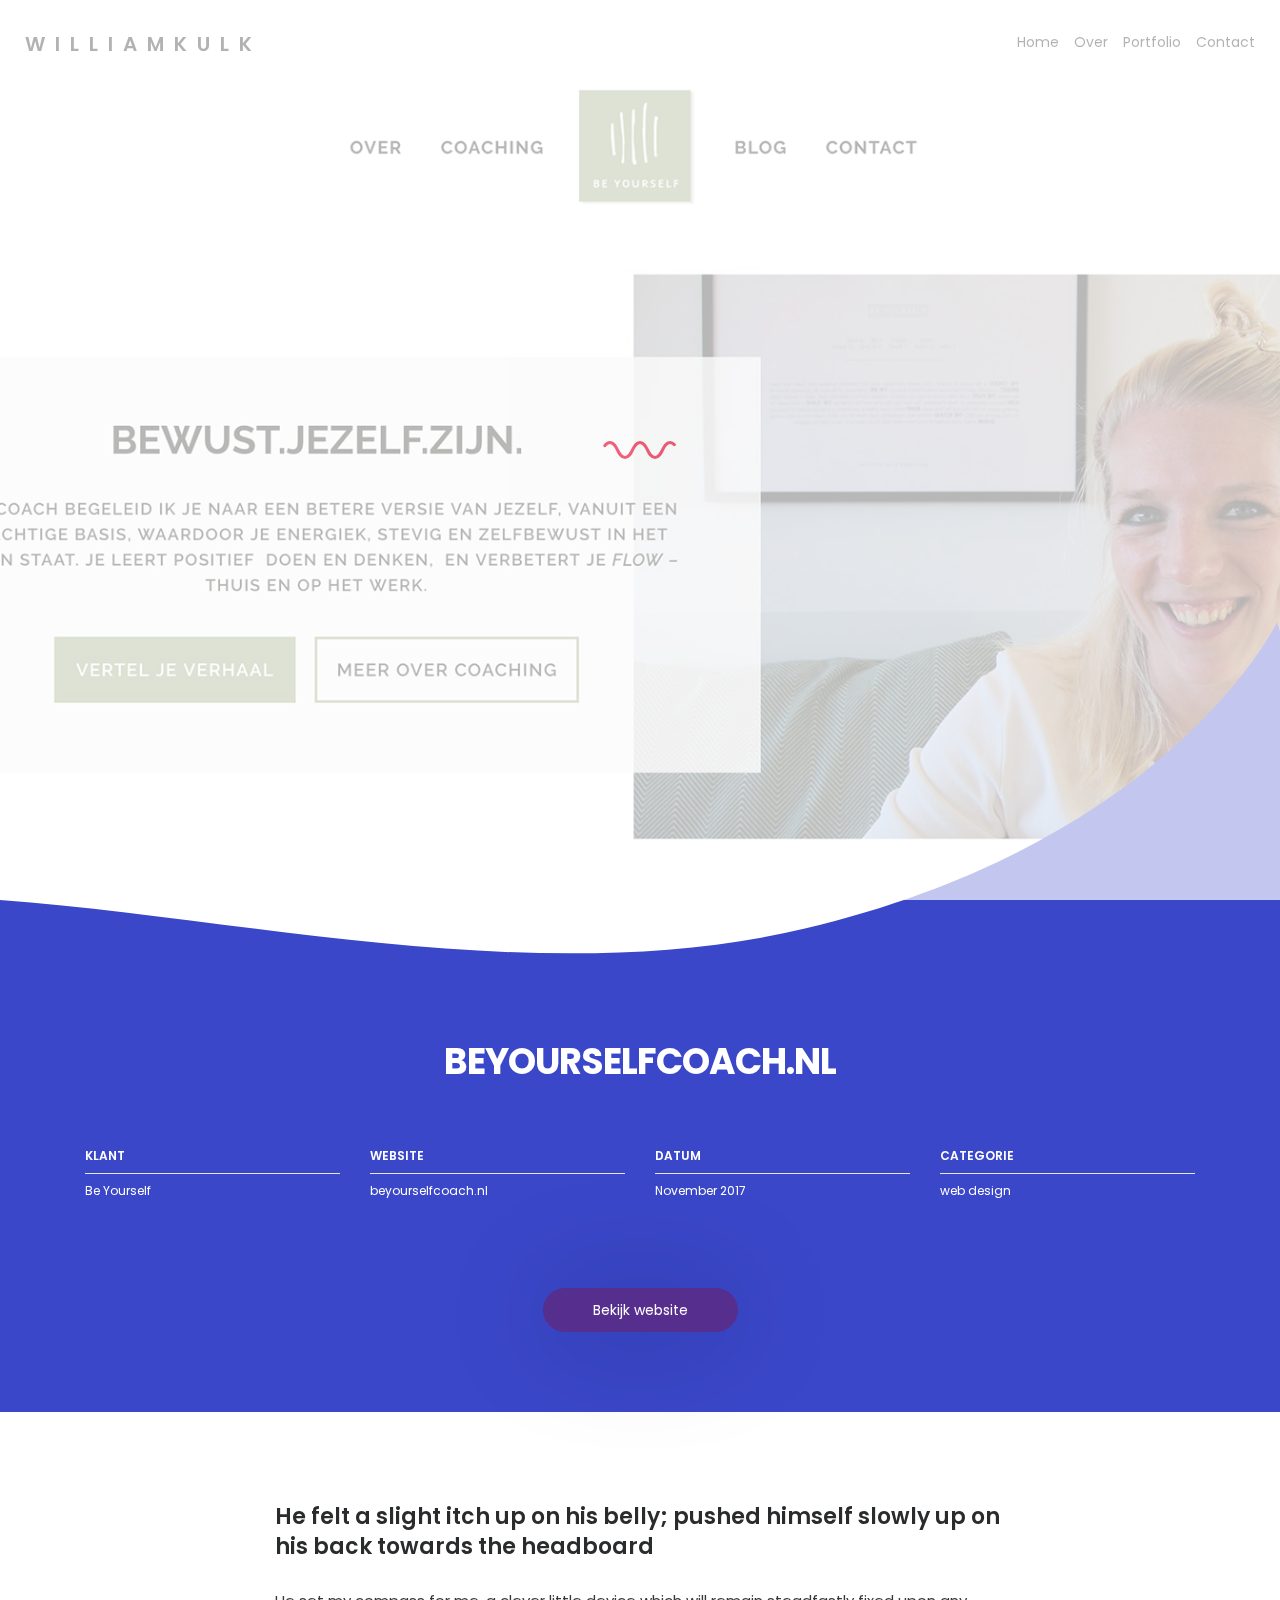
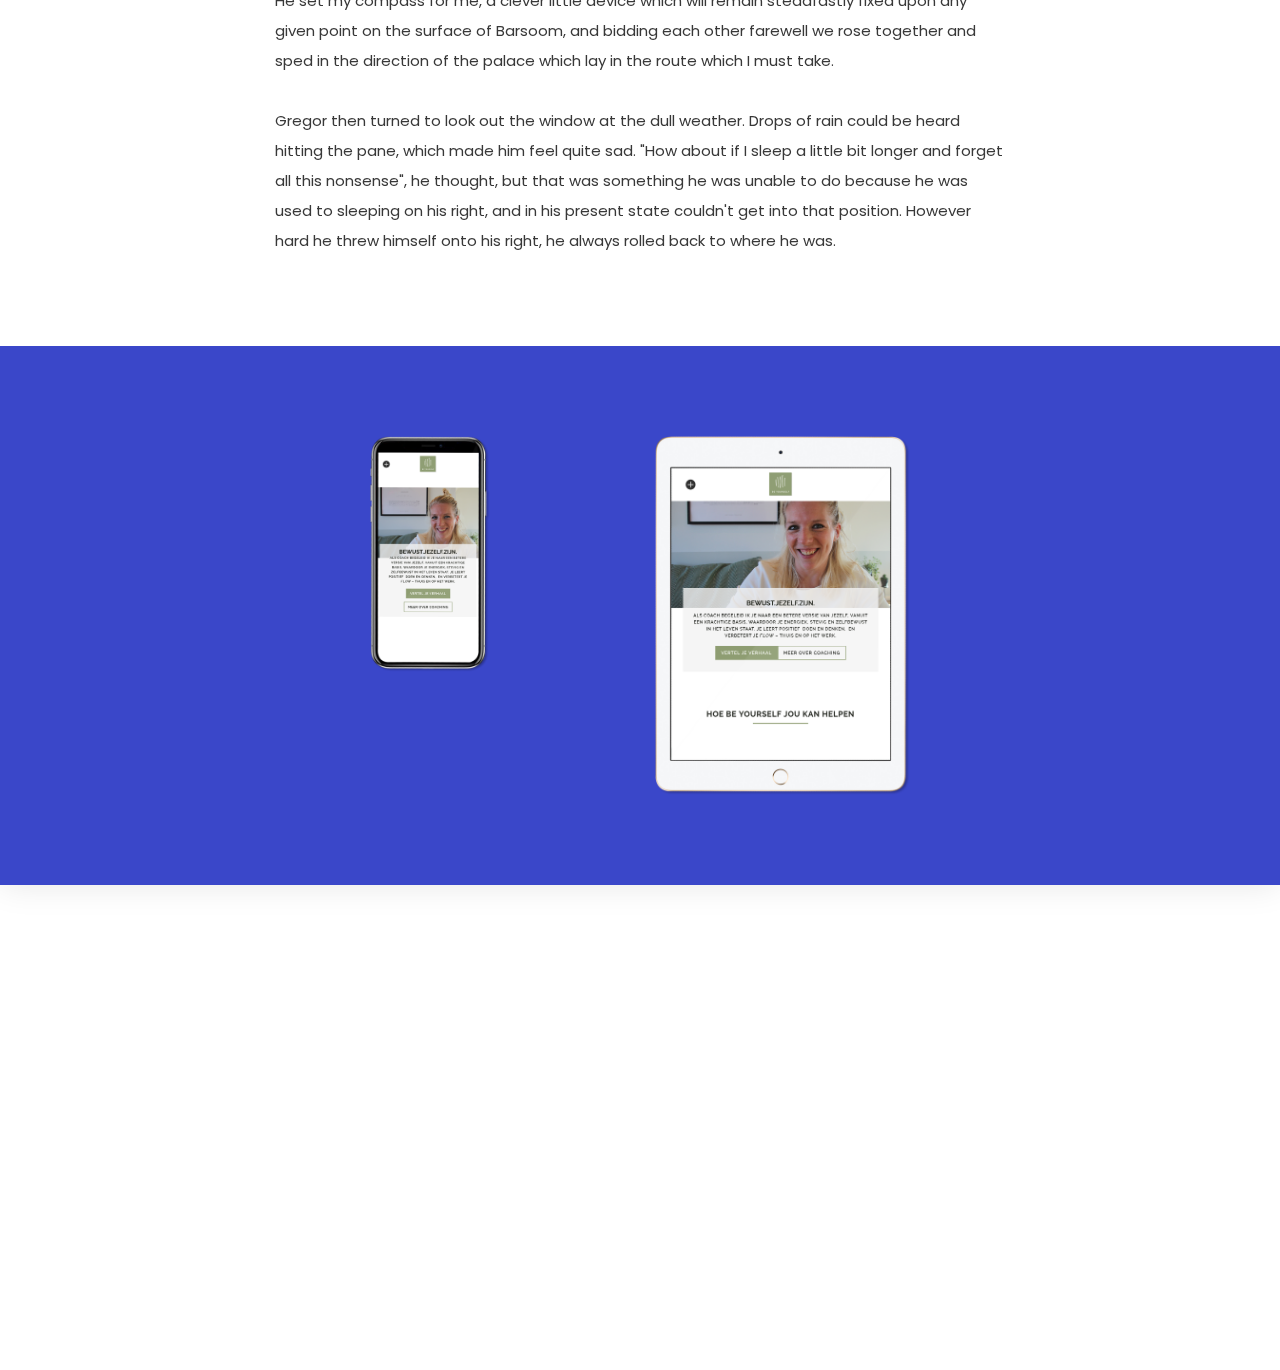
==== portfolio_beyourselfcoach.html @ 05da6363 "Adding files to portfolio project" ====
<!DOCTYPE html>
<html lang="en">
<head> 
<title>Portfolio - Be Yourself</title>
<meta charset="UTF-8">
<meta name="description" content="williamkulk, portfolio, beyourselfcoach">
<meta name="keywords" content="personal, portfolio">
<meta name="viewport" content="width=device-width, initial-scale=1.0">

    <!-- Stylesheets -->
    <link rel="stylesheet" href="css/bootstrap.min.css"/>
    <link rel="stylesheet" href="css/reset.css"/>
    <link rel="stylesheet" href="css/cubeportfolio.min.css"/>
    <link rel="stylesheet" href="css/owl.carousel.min.css">
    <link rel="stylesheet" href="css/owl.theme.default.min.css">
    <link rel="stylesheet" href="css/magnific-popup.css"/> 
    <link rel="stylesheet" href="css/style.css"/>

	<!--[if lt IE 9]>
	  <script src="https://oss.maxcdn.com/html5shiv/3.7.2/html5shiv.min.js"></script>
	  <script src="https://oss.maxcdn.com/respond/1.4.2/respond.min.js"></script>
	<![endif]-->

	<!-- Font icons -->
    <link rel="stylesheet" href="icon-fonts/fontawesome-5.0.6/css/fontawesome-all.min.css"/>
	<link rel="stylesheet" href="icon-fonts/etlinefont/style.css"/>

	<!-- Google Font -->
	<link href="https://fonts.googleapis.com/css?family=Poppins:400,500,600,700,800" rel="stylesheet">

</head>
<body>

 <!-- Preloading --> 
<div class="preloader">
    <div class="sh-wave-loader">
      <svg xmlns="http://www.w3.org/2000/svg" width="80px" height="60px" viewBox="5 0 80 60">
        <path class="wave" fill="none" stroke="#f02044" stroke-width="3" stroke-linecap="round" d="M 0 37.5 c 7.684299348848887 0 7.172012725592294 -15 15 -15 s 7.172012725592294 15 15 15 s 7.172012725592294 -15 15 -15 s 7.172012725592294 15 15 15 s 7.172012725592294 -15 15 -15 s 7.172012725592294 15 15 15 s 7.172012725592294 -15 15 -15 s 7.172012725592294 15 15 15 s 7.172012725592294 -15 15 -15 s 7.172012725592294 15 15 15 s 7.172012725592294 -15 15 -15 s 7.172012725592294 15 15 15 s 7.172012725592294 -15 15 -15 s 7.172012725592294 15 15 15 s 7.172012725592294 -15 15 -15">
        </path>
      </svg>
    </div>
</div>

    <div class="wrapper">

    <header class="type-1 dark">
        <a class="navbar-brand logo-text-alt" href="#">WILLIAMKULK</a>
        <nav class="float-right top_5">
            <ul>
                <li><a href="index.html#home">Home</a></li>
                <li><a href="index.html#about">Over</a></li>
                <li><a href="index.html#portfolio">Portfolio</a></li>
                <li><a href="index.html#contact">Contact</a></li>
            </ul>
        </nav>
        <div class="nav-icon">
            <span></span>
            <span></span>
            <span></span>
        </div>
    </header>

    <header class="type-1 fixed">
        <a class="navbar-brand logo-text-fixed" href="#">WILLIAMKULK</a>
        <nav class="nav float-right top_5">
            <ul>
                <li><a href="index.html#home">Home</a></li>
                <li><a href="index.html#about">Over</a></li>
                <li><a href="index.html#portfolio">Portfolio</a></li>
                <li><a href="index.html#contact">Contact</a></li>
            </ul>
        </nav>
        <div class="nav-icon">
            <span></span>
            <span></span>
            <span></span>
        </div>
    </header>

	<!-- MAIN SECTION
	================================================== -->
	<section class="portfolio-main type-2 beyourselfcoach">
            <div class="portfolio-content">
            </div>
            <div class="svg-wave">
                <svg xmlns="http://www.w3.org/2000/svg" width="100%" height="500" viewBox="0 0 3600 1022">
                  <path fill="#3a47c9" d="M3592,0S3298.57,615.557,2264,862,19.481,607.477-768,828s-748,583-748,583l5471-201ZM-353,1155H3712v664H-353V1155Z"/>
                </svg>
            </div>
	</section>

 
	<!-- ARTICLE CONTENT
	================================================== -->
	<div class="article-content padbot_90 padding_60 bg-pink">
        <div class="container">
            <h2 class="port-title-two text-center bottom_30">BEYOURSELFCOACH.NL</h2>
            <ul class="list-type-one row top_60">
                <li class="col" style="color: #fff;">KLANT<span>Be Yourself</span></li>
                <li class="col" style="color: #fff;">WEBSITE<span>beyourselfcoach.nl</span></li>
                <li class="col" style="color: #fff;">DATUM<span>November 2017</span></li>
                <li class="col" style="color: #fff;">CATEGORIE<span>web design</span></li>
            </ul>
            <div class="row justify-content-center top_90">
                <div class="col-lg-4 text-center">
                <a href="https://www.beyourselfcoach.nl" class="site-btn">Bekijk website</a>
            </div>
            </div>
        </div>
    </div>

    <!-- Portfolio Text -->
    <div class="port-text-two padding_90">
        <div class="container">
            <div class="row">
                <div class="col-lg-8 offset-lg-2">
                    <h2 class="title">He felt a slight itch up on his belly; pushed himself slowly up on his back towards the headboard</h2> <br>
                    <p>He set my compass for me, a clever little device which will remain steadfastly fixed upon any given point on the surface of Barsoom, and bidding each other farewell we rose together and sped in the direction of the palace which lay in the route which I must take.
                        <br> <br>
        Gregor then turned to look out the window at the dull weather. Drops of rain could be heard hitting the pane, which made him feel quite sad. "How about if I sleep a little bit longer and forget all this nonsense", he thought, but that was something he was unable to do because he was used to sleeping on his right, and in his present state couldn't get into that position. However hard he threw himself onto his right, he always rolled back to where he was.</p>
                </div>
            </div>
        </div><!-- container end -->
    </div>

    <!-- Portfolio Lightbox -->
    <div class="portfolio-lightbox bg-pink padding_90">
        <div class="container">
            <div class="row">
                <a href="#" class="lightbox col-lg-3"></a>
                <a href="#" class="lightbox col-lg-3"><img src="images/beyourselfcoach-iphone.png" img class="iphone-mock" alt=""></a>
                <a href="#" class="lightbox col-lg-3"><img src="images/beyourselfcoach-ipad.png" img class="ipad-mock" alt=""></a>
                <a href="#" class="lightbox col-lg-3"></a>
            </div>
        </div>
    </div>

    </div> <!-- wrapper end -->


        <!-- FOOTER SECTION
        ================================================== -->
        <footer class="type-2">
            <div class="cont text-center padding_90">
                <div class="row">
                    <div class="col-md-4 ftr-widget">
                        <h2 class="title">William Kulk</h2>
                        <p>In 2018 en 2019 jaag ik twee dromen na: op wereldreis met mijn gezin en beter leren coden. Om te voorkomen dat ik mijn laptop in de Mekong gooi, pareer ik tijdelijke emoties met Chuck Norris quotes.</p>
                    </div>
                    <div class="col-md-4 ftr-widget">
                        <h2 class="title">Chuck gaat altijd door</h2>
                        <button class="button expand round alert" style="border-radius: 25px; background-color: #562e8d; color: #fff; font-size: 14px; margin-top: 10px;">Quote, nu</button>
                    </div>
                    <div class="col-md-4 ftr-widget">
                        <blockquote id="quote-div"></blockquote>
                    </div>
                </div>
            </div> <!-- container end -->

            <div class="cont text-center">
                <div class="ftr-bottom padding_30">
                    <p>© 2018 WilliamKulk.nl</p>
                </div>
            </div>
        </footer>
 

<!-- Javascripts -->
<script src="js/jquery-2.1.4.min.js"></script>
<script src="js/owl.carousel.min.js"></script>
<script src="js/jquery.cubeportfolio.min.js"></script>
<script src="js/jquery.magnific-popup.min.js"></script>
<script src="js/main.js"></script>

</body>
</html>
---- css/style.css ----
/* --------------------------------- */
/* Css Styles                        */
/* --------------------------------- */

/**
	Penne - Portfolio Template 
	Author : Tavonline
	Copyright 2018


/* Table of Content
==================================================

	1. Body and Core Css
	2. Home Section
  3. About Section
  4. Portfolio Section


/*------------------------ 1 Body and Core Css ------------------------*/	

.logo-text-alt {
  letter-spacing: 0.5em;
  font-weight: 600;
  color: #000000;
}

.logo-text {
  letter-spacing: 0.5em;
  font-weight: 600;
  color: #ffffff;
}

.logo-text-fixed {
  letter-spacing: 0.5em;
  font-weight: 600;
  color: #000000;
}

#quote-div {
  background: #000;
  height: 170px;
  color: #fff;
  font-size: 14pt;
}

body{  
	font-family: 'Poppins', sans-serif;
}

p{
	color: #383838;
	font-size: 16px;
  line-height: 30px;
}

.cont{
	width: 70%;
	margin-left: 15%;
}

.bg-pink{
  background-color: #3a47c9;
}

.wrapper {
    position: relative;
    z-index: 1;
    overflow: hidden;
    box-shadow: 0px 0px 32px 0px rgba(0, 0, 0, 0.10);
    -moz-box-shadow: 0px 0px 32px 0px rgba(0, 0, 0, 0.10);
    -webkit-box-shadow: 0px 0px 32px 0px rgba(0, 0, 0, 0.10);
    background: #fff;
}

.svg-wave{
  width: 100%;
  position: absolute;
  bottom: 0;
  z-index: -1;
}

.svg-wave svg{
  background: #3a47c9;
  width: 100%;
  position: absolute;
  bottom: 0;
  left: 0;
  height: auto;
}

.svg-wave svg path{
    fill: #fff;
}

.bg-pink .svg-wave svg{
    background: #3a47c9;
}

.bg-pink .svg-wave svg path{
    fill: #fff;
}

.home .svg-wave svg{
    background: none;
}

.home .svg-wave.pink svg path{
    fill: #3a47c9;
}

.radius{
    border-radius: 4px;
}

.site-btn{
  color: #fff;
  background: #562e8d;
  padding: 12px 50px;
  border-radius: 50px;
  font-size: 14px;
  transition: all ease 0.4s;
  -webkit-transition: all ease 0.4s;
  -moz-transition: all ease 0.4s;
  box-shadow: 0px 4px 114px 0px rgba(0, 0, 0, 0.22);
}

.site-btn:hover{
  color: #fff;
  transition: all ease 0.4s;
  -webkit-transition: all ease 0.4s;
  -moz-transition: all ease 0.4s;
  background: #fc6a8d;
}

.text-type-two{
  font-size: 15px;
  font-weight: 500;
}

.list-type-one li{
    list-style: none;
    float: left;
    font-size: 12px;
    font-weight: 600;
    line-height: 34px;
}

.list-type-one li span{
    display: block;
    font-weight: 400;
    line-height: 34px;
    border-top: 1px solid #e6e6e6;
}

.list-type-two{
    font-size: 15px;
    font-weight: 500;    
    margin: 0 auto;
    display: inline-block;
}

.list-type-two li{
    list-style: none;
    margin-right: 20px;
    float: left;
    color: #a0a0a0;
}

.list-type-two li span{
    color: #000;
}

/* Margins */

.top_5{
    margin-top: 5px;
}

.top_10{
    margin-top: 10px;
}

.top_15{
    margin-top: 15px;
}

.top_30{
    margin-top: 30px;
}

.top_45{
    margin-top: 45px;
}

.top_60{
    margin-top: 60px;
}

.top_90{
    margin-top: 90px;
}

.top_110{
    margin-top: 110px;
}

.top_120{
    margin-top: 120px;
}

.padding_30{
   padding: 30px 0; 
}

.padding_45{
   padding: 45px 0; 
}

.padding_60{
   padding: 60px 0; 
}

.padding_90{
   padding: 90px 0; 
}

.padding_120{
   padding: 120px 0; 
}

.bottom_15{
    margin-bottom: 15px;
}

.bottom_30{
    margin-bottom: 30px;
}

.bottom_45{
    margin-bottom: 45px;
}

.bottom_60{
    margin-bottom: 60px;
}

.bottom_90{
    margin-bottom: 90px;
}

.bottom_120{
    margin-bottom: 120px;
}

.left_15{
    margin-left: 15px;
}

.padbot_15{
    padding-bottom: 15px;
}

.padbot_30{
    padding-bottom: 30px;
}

.padbot_45{
    padding-bottom: 45px;
}

.padbot_60{
    padding-bottom: 60px;
}

.padbot_90{
    padding-bottom: 90px;
}

.padbot_120{
    padding-bottom: 120px;
}

.padbot_200{
    padding-bottom: 200px;
}

.padbot_240{
    padding-bottom: 240px;
}

/* Preloader */

.preloader{
    background: #fff;
    width: 100%;
    height: 100%;
    z-index: 100;
    position: absolute;
}

.sh-wave-loader {
    align-items: center;
    display: flex;
    height: 110px;
    width: 110px;

    position: absolute;
    top: 50%;
    left: 50%;
    margin-left: -55px;
    margin-top: -55px;
}

.sh-wave-loader svg {
    margin: 0 auto;
    overflow: hidden;
}

.sh-wave-loader .wave {
    stroke-dasharray: 0 16 101 16;
    animation: moveTheWave 2400ms linear infinite;
}

@keyframes moveTheWave {
    0% {
        stroke-dashoffset: 0;
        transform: translate3d(0, 0, 0);
    }
    100% {
        stroke-dashoffset: -133;
        transform: translate3d(-90px, 0, 0);
    }
}


/*------------------------ Header  ------------------------*/  

header.type-1{
  width: 100%;
  position: absolute;
  z-index: 10;
  padding: 25px;
}

header.type-1.fixed{
  position: fixed;
  display: none;
  background: #fff;    
  border-bottom: solid 1px #dfdfdf;
}

header.type-1.fixed ul li a{
  color: #000;
}

header.type-1 ul{
  float: right;
}

header.type-1 ul li{
  float: left;
}

header.type-1 ul li a{
  color: #fff;
  margin-right: 15px;
  font-size: 14px;
}

header.type-1 ul li:last-child a{
  margin-right: 0;
}

header.type-1.dark ul li a{
  color: #000;
}

header.type-1.dark ul li a:hover{
  color: #000;
  opacity: .5;
  transition: opacity ease 0.3s;
  -webkit-transition: opacity ease 0.3s;
  -moz-transition: opacity ease 0.3s;
}

header.type-1 ul li a:hover{
  color: #fff;
  opacity: .5;
  transition: opacity ease 0.3s;
  -webkit-transition: opacity ease 0.3s;
  -moz-transition: opacity ease 0.3s;
}

header.type-1.fixed ul li a:hover{
  color: #000;
}

header.type-1.fixed ul li.active a{
  color: #fc6a8d;
}

header.type-1 .nav-icon {
    width: 26px;
    height: 18px;
    position: relative;
    float: right;
    cursor: pointer;
    margin-top: 2px;
    display: none;
}

header.type-1 .nav-icon span {
    display: block;
    position: absolute;
    height: 3px;
    width: 100%;
    background: #ffffff;
    transition: width ease 0.3s;
    -webkit-transition: width ease 0.3s;
}

header.type-1 .nav-icon span:nth-child(3) {
    top: 14px;
    right: 0;
    width: 60%;
}

header.type-1 .nav-icon span:nth-child(2) {
    top: 7px;
}

header.type-1.fixed .nav-icon span{
    background: #000;
}


@media (min-width: 769px) {
    header.type-1 nav{
      display: block !important;
  }
}

@media (max-width: 768px) {
  
  header.type-1 .nav-icon {
      float: right;
      display: block !important;
  }

  header.type-1 nav{
    width: 100%;
    position: absolute;
    text-align: center;
    margin-top: 45px;
    background: #000;
    left: 0;
    padding: 20px 0;
    display: none;
  }

  header.type-1.fixed nav{
    background: #fff;
  }

  header.type-1 nav ul{
    width: 100%;
  }

  header.type-1 nav ul li{
    float: none;
  }

  header.type-1 nav ul li a{
    color: #fff;
    line-height: 40px;
  }


}


/* Header Submenu */

 header.type-1 nav ul li.hassub .submenu{
    visibility: hidden;
    opacity: 0;    
    transform: translateY(30px);
    -webkit-transform: translateY(30px);
    -moz-transform: translateY(30px);
    position: absolute;
    background: #000;
    border-radius: 3px;
    -webkit-border-radius: 3px;
    -moz-border-radius: 3px;
  }

header.type-1 nav ul li.hassub a:after{
    font-family: "Font Awesome 5 Free";
    font-weight: 900;
    content: "\f107";
    font-size: 10px;
    margin-left: 8px;
}

header.type-1 nav ul li.hassub .submenu li{
    float: none;
    width: 100%;
    border-bottom: 1px solid #2f2f2f;
}

header.type-1 nav ul li.hassub .submenu li a{
    line-height: 30px;
    font-size: 11px;
    margin-right: 0;
    padding: 0 20px;
}

header.type-1 nav ul li.hassub .submenu li a:after{
  content: '';
}

header.type-1 nav ul li.hassub:hover > .submenu{
  visibility: visible;
  opacity: 1;
  transform: translateY(0px);
  transition: all  0.4s ease;
}


 header.type-1.fixed nav ul li.hassub .submenu{
    background: #fff;
    box-shadow: 3px 3px 20px 3px #eaeaea;
    border-radius: 4px;
    -webkit-border-radius: 4px;
    -moz-border-radius: 4px;
  }

header.type-1.fixed nav ul li.hassub .submenu li{
    border-bottom: 1px solid #f1eded;
}

header.type-1.fixed nav ul li.hassub .submenu li a{
    color:#888888;
}

header.type-1 nav ul li.hassub .submenu li:last-child{
    border: none;
}

/*------------------------ 2 Home Section ------------------------*/	

.home{
  background: url(../images/it-service.svg);
	background-size: cover;
	width: 100%;
	position: relative;
  display: table
}

.home.type-3{
  background: url(../images/it-service.svg) bottom cover;
}

.home.type-3:before{   
    background: linear-gradient(45deg, rgba(253,167,184,1) 0%, rgba(33,52,206,1) 100%);
}

.home:before{
    background: rgba(0, 0, 0, 0.6);
    content: '';
    width: 100%;
    height: 100%;
    position: absolute;
    z-index: 1;
    top: 0;
    left: 0;
}

.home .home-content{
  	position: relative;
  	z-index: 2;
  	display: table-cell;
  	vertical-align: middle;
    text-align: center;
}

.home .home-content .title{
    color: #fff;
    font-size: 90px;
    font-weight: 800;
    line-height: 123px;
}


.home.video{
     background-image: none;
}
.home.video:before{
     background: rgba(0, 0, 0, 0.70);
}

.home .home-content span.little-text{
	color: #fc6a8d;
	font-size: 15px;
	margin-top: 15px;
	display: block;
}

.home .home-content p{
  color: #fff;
  line-height: 26px;
  font-weight: 400;
}

.down-icon {
    margin-top: 60px;
    width: 100px;
    height: 100px;
    display: inline-flex;
    position: relative;
    justify-content: center;
    align-items: center;
    bottom: 0;
}

.icon-circle {
    width: 50px;
    height: 50px;
    border-radius: 32px;
    box-sizing: border-box;
    border: 2px solid rgba(255, 255, 255, 0.45);
    position: absolute;
    left: 50%;
    top: 50%;
    margin-top: -25px;
    margin-left: -25px;
    cursor: pointer;
    z-index: 4;
}

.icon {
    width: 14px;
    height: 22px;
    position: relative;
    margin: 0 auto;
    z-index: 2;
    pointer-events: initial;
}

.down-icon:hover > .icon-circle{
     border: 2px solid rgba(255, 255, 255, 0.90);
}

.down-icon .icon i {
    color: #fff;
}





/*------------------------ 3 About Section ------------------------*/	

.about{
  position: relative;
}

.about.type-1 {
   padding: 110px 0 0;
   border-bottom: solid 116px #f4eef5;
}


.about.type-1 h2{
	 font-size: 30px;
	 margin-bottom: 15px;
}

.section-title span {
    font-weight: 600;
    color: #ffae00;
    font-size: 11px;
    letter-spacing: 1px;
    margin-bottom: 5px;
    display: block;
}

.section-title .title {
    font-size: 25px;
    line-height: 38px;
    font-weight: 600;
}

.about.type-1 .about-video {
    color: #fc6a8d;
    display: block;
    font-size: 12px;
    letter-spacing: 0.4px;font-weight: 500;
}

.about.type-1 .about-video i {
    background: #fc6a8d;
    font-size: 11px;
    line-height: 18px;
    color: #fff;
    width: 45px;
    height: 45px;
    text-align: center;
    padding-top: 14px;
    border-radius: 50px;
    -webkit-border-radius: 50px;
    -moz-border-radius: 50px;
    margin-right: 8px;
}

.about.type-1 .text{
      padding-right: 55px;
}

.about.type-1 .image{
      padding-left: 40px;
}

.about.type-1 .image img{
    width: 100%;
    border-radius: 4px;
    -webkit-border-radius: 4px;
    -moz-border-radius: 4px;
    box-shadow: 0px 0px 106px 0px rgba(0, 0, 0, 0.17);
    -webkit-box-shadow: 0px 0px 106px 0px rgba(0, 0, 0, 0.17);
    -moz-box-shadow: 0px 0px 106px 0px rgba(0, 0, 0, 0.17);
}

.about.type-1 .features{
    background: #fff;
    box-shadow: 0px 0px 158px 0px rgba(0, 0, 0, 0.11);
    -webkit-box-shadow: 0px 0px 158px 0px rgba(0, 0, 0, 0.11);
    -moz-box-shadow: 0px 0px 158px 0px rgba(0, 0, 0, 0.11);
    padding: 70px 0 45px 0;    
    margin-bottom: -45px;
}

.about .features .service {
    padding: 0 47px;
}

.about.type-1 .features .service i {
    color: #e46868;
    font-size: 40px;
}

.about.type-1 .features .owl-item:nth-child(1) i{
  color: #4865e6;
}

.about.type-1 .features .owl-item:nth-child(2) i{
  color: #37d5a8;
}

.about.type-1 .features .owl-item:nth-child(3) i{
  color: #fc6a8d;
}

.about.type-1 .features .owl-item:nth-child(4) i{
  color: #ffae00;
}

.about.type-1 .features .owl-item:nth-child(5) i{
  color: #4865e6;
}

.about.type-1 .features .owl-item:nth-child(6) i{
  color: #37d5a8;
}

.about.type-1 .features .owl-item:nth-child(7) i{
  color: #fc6a8d;
}

.about.type-1 .features .owl-item:nth-child(8) i{
  color: #ffae00;
}

.about.type-1 .features .owl-item:nth-child(9) i{
  color: #4865e6;
}

.about.type-1 .features .owl-item:nth-child(10) i{
  color: #37d5a8;
}

.about.type-1 .features .owl-item:nth-child(11) i{
  color: #fc6a8d;
}

.about.type-1 .features .owl-item:nth-child(12) i{
  color: #ffae00;
}

.about .features .service .title {
    font-weight: 500;
    color: #000;
    font-size: 14px;
}

.about.type-1 .features .service p {
    line-height: 24px;
    color: #7f7f7f;
    margin-bottom: 0;
    font-size: 13.5px;
}

.owl-theme .owl-dots .owl-dot span{
    width: 10px;
    height: 10px;
    background: rgb(252, 106, 141) !important;
    opacity: .5;
}

.owl-theme .owl-dots .owl-dot.active span, .owl-theme .owl-dots .owl-dot:hover span {
    opacity: 1 !important;
}



.about.type-1 .owl-dots{
  margin-top: 45px !important;
}



/* About Type 2 */


.about.type-2 .image img{
    width: 100%;
    border-radius: 4px;
    -webkit-border-radius: 4px;
    -moz-border-radius: 4px;
    box-shadow: 0px 0px 106px 0px rgba(0, 0, 0, 0.17);
    -webkit-box-shadow: 0px 0px 106px 0px rgba(0, 0, 0, 0.17);
    -moz-box-shadow: 0px 0px 106px 0px rgba(0, 0, 0, 0.17);
}



.about.type-2 .text{
      padding-left:45px;
}

.about.type-2 .svg-wave{
    z-index: 0;
}

.clients img{
    width: 100%;    
    padding: 15px;
    opacity: 0.5;
    transition: opacity ease 0.3s;
    -moz-transition: opacity ease 0.3s;
    -webkit-transition: opacity ease 0.3s;
}


.clients img:hover{
    opacity: 1;
    transition: opacity ease 0.3s;
    -moz-transition: opacity ease 0.3s;
    -webkit-transition: opacity ease 0.3s;
}



/* About Type 3 */

.about.type-3{

}
.about.type-3 .image {
    padding-bottom: 70px;
    background: #f3f3f3;
    border-radius: 4px;
    -webkit-border-radius: 4px;
    -moz-border-radius: 4px;
     display: inline-table;
}

.about.type-3 .image img{
    width: 100%;
    border-radius: 4px;
    -webkit-border-radius: 4px;
    -moz-border-radius: 4px;
      width: 100%;
    box-shadow: 0 0 85px 0 rgba(0,0,0,.14);
    -webkit-box-shadow: 0 0 85px 0 rgba(0, 0, 0, 0.28);
    margin-top: -15%;
    margin-left: calc(15% - 15px);
}

.about.type-3 .features .service:nth-child(1) i {
    color: #4865e6;
}

.about.type-3 .features .service:nth-child(2) i {
    color: #37d5a8;
}

.about.type-3 .features .service:nth-child(3) i {
    color: #ffb648;
}

.about.type-3 .features .service:nth-child(4) i {
    color: #fc6a8d;
}

.about.type-3 .features .service i {
    font-size: 40px;
}

.about.type-3 .features .service .title {
    font-weight: 500;
    color: #000;
    font-size: 14px;
}

.about.type-3 .features .service p {
    line-height: 24px;
    color: #7f7f7f;
    margin-bottom: 0;
    font-size: 13.5px;
}


/*------------------------ 4 Portfolio Section ------------------------*/ 

/* Portfolio Type 3 */

.portfolio.type-3 .section-title{
  display: inline-block;
  width: 100%;
  position: relative;
}

.cbp-item-off {
    visibility: hidden !important;
}

.portfolio.type-3 .cbp-l-loadMore-button .site-btn{
    color: #fff;
    padding: 12px 50px;
    font-size: 14px;
    display: inline;
    font-weight: 500;
    border: 0;
}

.portfolio.type-3{
  position: relative;
  z-index: 1;
}

.portfolio.type-3 .portfolio_filter{
  margin-left: 3px;
}

.portfolio.type-3 .portfolio_filter ul li{
  color: #808080;
  list-style: none;
  float: left;
  margin-right: 15px;
  cursor: pointer;
  font-size: 13.5px;
}


.portfolio.type-3 .cbp-filter-item-active{
  color: #000 !important;
}

.portfolio.type-3 .cbp-item figure{
  margin: 0;
  position: relative;
  border-radius: 4px;
  -webkit-border-radius: 4px;
  -moz-border-radius: 4px;
  overflow: hidden;
}

.portfolio.type-3 .cbp-item figure figcaption{
    position: absolute;
    top: 0;
    width: 100%;
    height: 100%;
    color: #fff;
}

.portfolio.type-3 .cbp-item figure figcaption:before{
  content: '';
  position: absolute;
  top: 0;
  left: 0;
  width: 100%;
  height: 100%;
  transition: background ease 0.4s 0.4s;
  -webkit-transition: background ease 0.4s 0.4s;
  -moz-transition: background ease 0.4s 0.4s;
}

.portfolio.type-3 .cbp-item figure figcaption .outline{
    display: table;
    width: 100%;
    height: 100%;
    position: relative;
}

.portfolio.type-3 .cbp-item figure figcaption .outline .table{
    display: table-cell;
    vertical-align: middle;
    text-align: center;
}

.portfolio.type-3 .cbp-item figure figcaption .outline .table span{
    font-size: 12px;
    color: #e46868;
    display: block;
    transform: translateY(-30px);
    -webkit-transform: translateY(-30px);
    -moz-transform: translateY(-30px);
    transition: transform ease 0.4s;
    -webkit-transition: transform ease 0.4s;
    -moz-transition: transform ease 0.4s;
}

.portfolio.type-3 .cbp-item figure figcaption .outline .table .title{
    font-size: 18px;
    line-height: 24px;
    display: block;
    transform: translateY(-30px);
    -webkit-transform: translateY(-30px);
    -moz-transform: translateY(-30px);
}

/* Porfolio Hover Effect */

.portfolio.type-3 .cbp-item figure:hover figcaption:before{
  background: #091c69c7;
  transition: background ease 0.4s;
  -webkit-transition: background ease 0.4s;
  -moz-transition: background ease 0.4s;

}

.portfolio.type-3 .cbp-item figure:hover figcaption:before{
  background: #091c699c;
  transition: background ease 0.4s;
  -webkit-transition: background ease 0.4s;
  -moz-transition: background ease 0.4s;

}

.portfolio.type-3 .cbp-item figure:hover figcaption .outline .table span, .cbp-item figure:hover figcaption .outline .table .title{
    transition: transform ease 0.4s 0.4s;
    -webkit-transition: transform ease 0.4s 0.4s;
    -moz-transition: transform ease 0.4s 0.4s;
    transform: translateY(0) !important;
    -webkit-transform: translateY(0) !important;
    -moz-transform: translateY(0) !important;

}

.portfolio.type-3 .cbp-item figure figcaption .outline .table ul li{
  overflow: hidden;
}

.portfolio.type-3 .cbp-item.video-portfolio:hover .outline:after{
  opacity: 0;
  transition: opacity ease 0.3s;
  -webkit-transition: opacity ease 0.3s;
  -moz-transition: opacity ease 0.3s;
}

.portfolio.type-3 .video-portfolio .outline:after{
    font-family: "Font Awesome 5 Free";
    font-weight: 900;
    content: "\f04b";
    width: 70px;
    height: 70px;
    background: #ffffff;
    color: #000;
    position: absolute;
    /* text-align: center; */
    top: 50%;
    left: 50%;
    border-radius: 50px;
    -webkit-border-radius: 50px;
    -moz-border-radius: 50px;
    text-align: center;
    margin: -35px;
    line-height: 72.5px;
    font-size: 11px;
    transition: opacity ease 0.3s 0.4s;
    -webkit-transition: opacity ease 0.3s 0.4s;
    -moz-transition: opacity ease 0.3s 0.4s;
}

/*  Single Portfolio Type 1   */

.portfolio-main{
    background: url(../images/works/single_01.jpg);
    background-size: cover;
    width: 100%;
    position: relative;
    overflow: hidden;
}

.portfolio-main img{
    width: 100%;
}

.portfolio-main:before {
    content: '';
    background: rgba(0, 0, 0, 0.50);
    width: 100%;
    height: 100%;
    position: absolute;
    z-index: 1;
    top: 0;
    left: 0;
}

.portfolio-main .svg-wave {
    z-index: 1;
}

.portfolio-main .svg-wave svg {
    background: rgba(255, 255, 255, 0);
}

.portfolio-main .portfolio-content {
    display: table;
    width: 100%;
    height: 100%;
}

.portfolio-main .portfolio-content .content-inner{
    position: relative;
    z-index: 2;
    display: table-cell;
    vertical-align: middle;
    text-align: center;
}

.portfolio-main .portfolio-content .content-inner .title{
    font-size: 60px;
    color: #fff;
    font-weight: 900;
}

.portfolio-main .portfolio-content .content-inner p{
    color: #fff;
}

.port-title-one{
    font-size: 24px;
    font-weight: 600;
    letter-spacing: -1px;
    line-height: 34px;
}

.port-title-two{
    font-size: 36px;
    font-weight: 700;
    letter-spacing: -1px;
    line-height: 34px;
    color: #fff;
}

.port-title-three{
    font-size: 45px;
    font-weight: 700;
    letter-spacing: -1px;
    line-height: 34px;
}

.port-carousel img{
    width: 100%;
}

.port-text .title{
    font-size: 13px;
    line-height: 35px;
    margin-bottom: 14px;
    font-weight: 600;
    border-bottom: 1px #e6e6e6 solid;
}

.port-text p {
    color: #777777;
    font-size: 12.5px;
    line-height: 24px;
}

.full-image img{
    width: 100%;
}

.no-gutter > [class*='col-'] {
    padding-right:0;
    padding-left:0;
}

.port-testimonials p:before{
    font-family: "Font Awesome 5 Free";
    font-weight: 900;
    content: "\f086";
    display: block;
    color: #562e8d;
    font-size: 20px;
    line-height: 55px;
}

.port-testimonials p{
    color: #1e1e1e;
    font-size: 17px;
    line-height: 30px;
    font-weight: 500;
}

.port-testimonials span{
    color: #c0c0c0;
    margin-top: 15px;
    display: block;
    font-size: 14px;
}



/* Single Portfolio Type 2 */


.portfolio-main.type-2{    
    background: url(../images/hejij-1900.jpg) center top;
    background-size: cover;
    max-width: 100%;
    position: relative;
    margin-top: 85px;
    overflow: hidden;
}

.portfolio-main.type-2.hejij{    
    background: url(../images/hejij-1900.jpg) center top;
    background-size: cover;
    max-width: 100%;
    position: relative;
    margin-top: 85px;
    overflow: hidden;
}

.portfolio-main.type-2.beyourselfcoach{    
    background: url(../images/beyourselfcoach-1900.jpg) center top;
    background-size: cover;
    max-width: 100%;
    position: relative;
    margin-top: 85px;
    overflow: hidden;
}

.portfolio-main.type-2.kraamzorgplokker{    
    background: url(../images/beyourselfcoach-1900.jpg) center top;
    background-size: cover;
    max-width: 100%;
    position: relative;
    margin-top: 85px;
    overflow: hidden;
}

.portfolio-main.type-2.sovidad{    
    background: url(../images/sovidad-1900.jpg) center top;
    background-size: cover;
    max-width: 100%;
    position: relative;
    margin-top: 85px;
    overflow: hidden;
}

.portfolio-main.type-2:before {
    content: '';
    background:none;
}

.portfolio-main.type-2 .svg-wave svg path{
    fill: #3a47c9;
}

.port-text-two .title{
    font-size: 22px;
    font-weight: 600; 
    line-height: 30px;
}

.port-text-two p{
    font-size: 15px;
}

.portfolio-lightbox img{
    width: 100%;
}

.iphone-mock {
  max-width: 120px;
  float: none;
  padding-bottom: 60px;
}

.ipad-mock {
  max-width: 300px; 
  float: none; 
}


/*------------------------ 6 Contact Section ------------------------*/ 

.contact.type-1{
    border-bottom: 100px solid #000;
}

.contact.type-1 .contact-form{
    margin-bottom: -100px;
    border-radius: 4px;
    -webkit-border-radius: 4px;
    -moz-border-radius: 4px;
}

.contact.type-1 .information .info:nth-child(1) i {
    color: #4865e6;
}

.contact.type-1 .information .info:nth-child(2) i {
    color: #37d5a8;
}

.contact.type-1 .information .info:nth-child(3) i {
    color: #fc6a8d;
}

.contact.type-1 .information .info i{
    font-size: 40px;
}

.contact.type-1 .information .info p{
    font-size: 13.5px;
    line-height: 21px;
    margin-top: 15px;
}

.contact.type-1 .contact-form{
    background: #fff;
    box-shadow: 0px 0px 158px 0px rgba(0, 0, 0, 0.11);
    -webkit-box-shadow: 0px 0px 158px 0px rgba(0, 0, 0, 0.11);
    -moz-box-shadow: 0px 0px 158px 0px rgba(0, 0, 0, 0.11);
}

.form-inp {
    width: 100%;
    height: 45px;
    border: 0;
    color: #000;
    border-bottom: solid 1px #dfdfdf;
    font-size: 13px;
    padding-left: 10px;
    margin-bottom: 15px;
    font-family: 'Poppins', sans-serif;
    background: none;
}

.contact-form textarea {
    width: 100%;
    border: 0;
    border-bottom: solid 1px #dfdfdf;
    font-size: 13px;
    padding: 20px 0 0 10px;
    height: 119px;
    margin-bottom: 15px;
    font-family: 'Poppins', sans-serif;
    background: none;
}

.contact-form .site-btn{
    color: #fff;
    border: 0;
    margin: 40px auto 0;
    display: block;
}


/* Contact Type 2 */

.contact.type-2 .information{
    font-size: 16px;
    font-weight: bold;
}


.contact.type-2 .information ul li{
    list-style: none;
     line-height: 30px;
}

.contact.type-2 .social a{
    color: #000;
    font-size: 13px;
    margin-right: 15px;
}

.contact.type-2 .social a:last-child{
    margin-right: 0;
}

/*------------------------ 7 Footer Section ------------------------*/ 

footer.type-1{
    background: #000;    
    width: 100%;
    position: fixed;
    bottom: 0;
}

footer.type-1 p{
    color: #b6b6b6;
    font-size: 13px;
    line-height: 24px;
}

footer.type-1 .social a{
    color: #fff;
    font-size: 13px;
    margin-right: 10px;
}

footer.type-1 .social a:last-child{
    margin-right: 0;
}

footer.type-1 .social a:hover i{
    -webkit-transform: rotate(-360deg);
    -moz-transform: rotate(-360deg);
    transform: rotate(-360deg);
    -webkit-transition: all ease 0.3s;
    -moz-transition: all ease 0.3s;
    transition: all ease 0.3s;
}


/*  Footer Type 2 */

footer.type-2{
    background: #000;    
    width: 100%;
    position: fixed;
    bottom: 0;
}

footer.type-2 .ftr-widget.contact p{
    margin-bottom: 10px;
}

footer.type-2 .ftr-widget p{
    color: #a8a8a8;
    font-size: 14px;
}

.ftr-widget{
  text-align: left;
}

.ftr-widget .title{
    color: #fff;
    text-align: left;
    padding-bottom: 45px;
    font-size: 17.5px;
    font-weight: 600;
}


.instagram ul li{
    width: 33%;
    list-style: none;
    float: left;
    padding-right: 5px;
    margin-bottom: 5px;
    height: 109px;
    overflow: hidden;
}


.instagram ul li a{
}

.instagram ul li a img{
    width: 100%;
}

.ftr-bottom{
    border-top: 1px solid #383737;
}

.ftr-bottom p{
    font-size: 14px;
    color: #636363;
}


/*------------------------ 8 Responsive ------------------------*/ 



@media (max-width: 1440px){

    .about.type-1 .title br{
        display: none;
    }

}

@media (max-width: 1280px){

    .cont {
        width: 90%;
        margin-left: 5%;
    }

    .about.type-3 .image img{
        margin:0;
    }

    .about.type-3 .image{
        background: none;
    }


}


@media (max-width: 1024px){

      .home .home-content .title {
        font-size: 65px;
    }

    .about.type-1 h2 br{
        display: none;
    }

    .about.type-1.bottom_30{
        margin-bottom: 0;
    }

    .about.type-3 .image{
        background: none;
    }

    .about.type-3 .section-title.bottom_30.top_30{
        margin-top:0px;
    }

}

@media (max-width: 991px) {
    
    .about .features .service{
        margin-bottom: 30px;
    }

    .about.type-3 .features .service .title {
      margin: 25px 0 5px;
  }

    .about.type-3 .features.bottom_120{
      margin-bottom: 30px;
    }

    .portfolio.type-3 .cbp-l-loadMore-button.top_120.bottom_120.padbot_30{
      margin-bottom: 45px;
    }

    .blog.type-3.padding_60.padbot_120{
       padding: 30px 0;
    }

    .testimonials.bottom_120.owl-carousel{
        margin-bottom: 60px;
    }

    .port-title-one br{
      display: none;
    }

    .portfolio-main .portfolio-content .content-inner .title {
        font-size: 50px;
    }

    .single-blog-title {
        font-size: 30px;
        font-weight: bold;
        line-height: 40px;
        letter-spacing: -1px;
    }

    .single-blog-title {
        font-size: 24px;
        line-height: 38px;
    }

}

@media (max-width: 768px) {

    .home .home-content .title {
      line-height: 100px;
  }

    .about.type-1 .image{
      padding-left: 0;
    }

    .about.type-1 .cont .row{
      display: flex;
    }

    .about.type-1 .cont .row .text{
      order: 2;
    }

    .about.type-1 .cont .row .image{
      order: 1;
    }

    .about.type-1 .about-video.top_30{
      margin-top: 0;
    }

    .portfolio.type-1 .portfolio_filter ul li {
      float: left;
      line-height: 32px;
      width: 27%;
  }

    .portfolio.type-1 .portfolio_filter ul li:last-child{
        position: relative;
        display: inline-block;
        background: none;
        box-shadow: none;
        color: #808080 !important;
        padding: 0;
         margin-top: 0;
    }

    .portfolio.type-1 .portfolio_filter ul li:last-child.cbp-filter-item-active {
        color: #fc6a8d !important;
    }

    .portfolio.type-1.padding_120{
        padding-bottom: 30px;
    }

    .blog.type-1 .single-blog{
        margin-bottom: 30px;
    }

    .blog.type-1{
        padding-bottom: 45px;
    }

    .contact.type-1 .information .info{
        margin-bottom: 30px;
    }

    .contact.type-1 .contact-form.top_90{
        margin-top: 30px;
    }

    .contact.type-1 .contact-form.top_90{
        margin-top: 30px;
        padding: 45px 17px;
    }

    .about-content.bottom_120.top_120{
        margin-top: 30px;
    }

    .ftr-widget{
        margin-bottom: 30px;
    }

    .portfolio-main .portfolio-content .content-inner .title {
        font-size: 40px;
    }

    .portfolio-main.type-2 {
      background: url(../images/works/single_05.png) bottom center no-repeat;
      background-size: 210%;
  }

  .port-title-three {
      font-size: 40px;
  }

  .list-type-two li{
    float: none;
    line-height: 32px;
  }

  blockquote {
    font-size: 16px;
    padding: 26px;
}

header.type-1 nav ul li.hassub .submenu {
    box-shadow: none !important;
    position: relative;
    visibility: visible;
    opacity: 1;
    transform: translateY(0px);
    -webkit-transform: translateY(0px);
    -moz-transform: translateY(0px);
}
      
}



@media (max-width: 481px) {

    .home .home-content .title {
        font-size: 30px;
        line-height: 50px;
    }

    .home .home-content p br{
        display: none;
        margin-top: 30px;
    }

    .home .home-content span.little-text{
        font-size: 13px;
    }

      .portfolio.type-1 .portfolio_filter ul li {
        float: left;
        line-height: 41px;
        width: 100%;
    }

    .section-title .title {
        font-size: 20px;
        line-height: 30px;
        font-weight: 600;
    }

    .blog.type-1 .section-title.padding_90{
        padding: 60px 0;
    }

    .portfolio.type-1.padding_120{
        padding-top: 30px;
    }

    .about.type-2 .section-title.bottom_60{
        margin-bottom: 30px;
    }

    .about.type-2 .row.bottom_120{
        margin-bottom: 30px;
    }

    .big-slider .item .title{
        font-size: 15px;
        line-height: 24px;
    }

    .big-slider .item figure figcaption{
        padding: 35px;
    }

    .blog.type-2.padding_60{
        padding-bottom: 30px;
    }

    p {
      color: #383838;
      font-size: 14px;
      line-height: 27px;
  }

  .about.type-3.padding_60.padbot_120{
      padding-bottom: 60px;
  }

    .list-type-one li{
        margin-bottom: 15px;
        margin-right: 0;
        color: #fff;
    }

    .port-text.padding_90{
        padding:30px 0;
    }

    .port-text .title{
        margin-top: 15px;
    }

    .port-title-one {
      font-size: 18px;
      line-height: 30px;
  }

  .port-testimonials p {
    font-size: 14px;
    line-height: 24px;
}

  .port-title-three {
      font-size: 28px;
  }

  .single-blog-title {
      font-size: 19px;
      font-weight: bold;
      line-height: 29px;
      letter-spacing: 0px;
  }

  blockquote {
    font-size: 18px;
    padding: 31px;
}

}
---- icon-fonts/etlinefont/style.css ----
@font-face {
	font-family: 'et-line';
	src:url('fonts/et-line.eot');
	src:url('fonts/et-line.eot?#iefix') format('embedded-opentype'),
		url('fonts/et-line.woff') format('woff'),
		url('fonts/et-line.ttf') format('truetype'),
		url('fonts/et-line.svg#et-line') format('svg');
	font-weight: normal;
	font-style: normal;
}

/* Use the following CSS code if you want to use data attributes for inserting your icons */
[data-icon]:before {
	font-family: 'et-line';
	content: attr(data-icon);
	speak: none;
	font-weight: normal;
	font-variant: normal;
	text-transform: none;
	line-height: 1;
	-webkit-font-smoothing: antialiased;
	-moz-osx-font-smoothing: grayscale;
	display:inline-block;
}

/* Use the following CSS code if you want to have a class per icon */
/*
Instead of a list of all class selectors,
you can use the generic selector below, but it's slower:
[class*="icon-"] {
*/
.icon-mobile, .icon-laptop, .icon-desktop, .icon-tablet, .icon-phone, .icon-document, .icon-documents, .icon-search, .icon-clipboard, .icon-newspaper, .icon-notebook, .icon-book-open, .icon-browser, .icon-calendar, .icon-presentation, .icon-picture, .icon-pictures, .icon-video, .icon-camera, .icon-printer, .icon-toolbox, .icon-briefcase, .icon-wallet, .icon-gift, .icon-bargraph, .icon-grid, .icon-expand, .icon-focus, .icon-edit, .icon-adjustments, .icon-ribbon, .icon-hourglass, .icon-lock, .icon-megaphone, .icon-shield, .icon-trophy, .icon-flag, .icon-map, .icon-puzzle, .icon-basket, .icon-envelope, .icon-streetsign, .icon-telescope, .icon-gears, .icon-key, .icon-paperclip, .icon-attachment, .icon-pricetags, .icon-lightbulb, .icon-layers, .icon-pencil, .icon-tools, .icon-tools-2, .icon-scissors, .icon-paintbrush, .icon-magnifying-glass, .icon-circle-compass, .icon-linegraph, .icon-mic, .icon-strategy, .icon-beaker, .icon-caution, .icon-recycle, .icon-anchor, .icon-profile-male, .icon-profile-female, .icon-bike, .icon-wine, .icon-hotairballoon, .icon-globe, .icon-genius, .icon-map-pin, .icon-dial, .icon-chat, .icon-heart, .icon-cloud, .icon-upload, .icon-download, .icon-target, .icon-hazardous, .icon-piechart, .icon-speedometer, .icon-global, .icon-compass, .icon-lifesaver, .icon-clock, .icon-aperture, .icon-quote, .icon-scope, .icon-alarmclock, .icon-refresh, .icon-happy, .icon-sad, .icon-facebook, .icon-twitter, .icon-googleplus, .icon-rss, .icon-tumblr, .icon-linkedin, .icon-dribbble {
	font-family: 'et-line';
	speak: none;
	font-style: normal;
	font-weight: normal;
	font-variant: normal;
	text-transform: none;
	line-height: 1;
	-webkit-font-smoothing: antialiased;
	-moz-osx-font-smoothing: grayscale;
	display:inline-block;
}
.icon-mobile:before {
	content: "\e000";
}
.icon-laptop:before {
	content: "\e001";
}
.icon-desktop:before {
	content: "\e002";
}
.icon-tablet:before {
	content: "\e003";
}
.icon-phone:before {
	content: "\e004";
}
.icon-document:before {
	content: "\e005";
}
.icon-documents:before {
	content: "\e006";
}
.icon-search:before {
	content: "\e007";
}
.icon-clipboard:before {
	content: "\e008";
}
.icon-newspaper:before {
	content: "\e009";
}
.icon-notebook:before {
	content: "\e00a";
}
.icon-book-open:before {
	content: "\e00b";
}
.icon-browser:before {
	content: "\e00c";
}
.icon-calendar:before {
	content: "\e00d";
}
.icon-presentation:before {
	content: "\e00e";
}
.icon-picture:before {
	content: "\e00f";
}
.icon-pictures:before {
	content: "\e010";
}
.icon-video:before {
	content: "\e011";
}
.icon-camera:before {
	content: "\e012";
}
.icon-printer:before {
	content: "\e013";
}
.icon-toolbox:before {
	content: "\e014";
}
.icon-briefcase:before {
	content: "\e015";
}
.icon-wallet:before {
	content: "\e016";
}
.icon-gift:before {
	content: "\e017";
}
.icon-bargraph:before {
	content: "\e018";
}
.icon-grid:before {
	content: "\e019";
}
.icon-expand:before {
	content: "\e01a";
}
.icon-focus:before {
	content: "\e01b";
}
.icon-edit:before {
	content: "\e01c";
}
.icon-adjustments:before {
	content: "\e01d";
}
.icon-ribbon:before {
	content: "\e01e";
}
.icon-hourglass:before {
	content: "\e01f";
}
.icon-lock:before {
	content: "\e020";
}
.icon-megaphone:before {
	content: "\e021";
}
.icon-shield:before {
	content: "\e022";
}
.icon-trophy:before {
	content: "\e023";
}
.icon-flag:before {
	content: "\e024";
}
.icon-map:before {
	content: "\e025";
}
.icon-puzzle:before {
	content: "\e026";
}
.icon-basket:before {
	content: "\e027";
}
.icon-envelope:before {
	content: "\e028";
}
.icon-streetsign:before {
	content: "\e029";
}
.icon-telescope:before {
	content: "\e02a";
}
.icon-gears:before {
	content: "\e02b";
}
.icon-key:before {
	content: "\e02c";
}
.icon-paperclip:before {
	content: "\e02d";
}
.icon-attachment:before {
	content: "\e02e";
}
.icon-pricetags:before {
	content: "\e02f";
}
.icon-lightbulb:before {
	content: "\e030";
}
.icon-layers:before {
	content: "\e031";
}
.icon-pencil:before {
	content: "\e032";
}
.icon-tools:before {
	content: "\e033";
}
.icon-tools-2:before {
	content: "\e034";
}
.icon-scissors:before {
	content: "\e035";
}
.icon-paintbrush:before {
	content: "\e036";
}
.icon-magnifying-glass:before {
	content: "\e037";
}
.icon-circle-compass:before {
	content: "\e038";
}
.icon-linegraph:before {
	content: "\e039";
}
.icon-mic:before {
	content: "\e03a";
}
.icon-strategy:before {
	content: "\e03b";
}
.icon-beaker:before {
	content: "\e03c";
}
.icon-caution:before {
	content: "\e03d";
}
.icon-recycle:before {
	content: "\e03e";
}
.icon-anchor:before {
	content: "\e03f";
}
.icon-profile-male:before {
	content: "\e040";
}
.icon-profile-female:before {
	content: "\e041";
}
.icon-bike:before {
	content: "\e042";
}
.icon-wine:before {
	content: "\e043";
}
.icon-hotairballoon:before {
	content: "\e044";
}
.icon-globe:before {
	content: "\e045";
}
.icon-genius:before {
	content: "\e046";
}
.icon-map-pin:before {
	content: "\e047";
}
.icon-dial:before {
	content: "\e048";
}
.icon-chat:before {
	content: "\e049";
}
.icon-heart:before {
	content: "\e04a";
}
.icon-cloud:before {
	content: "\e04b";
}
.icon-upload:before {
	content: "\e04c";
}
.icon-download:before {
	content: "\e04d";
}
.icon-target:before {
	content: "\e04e";
}
.icon-hazardous:before {
	content: "\e04f";
}
.icon-piechart:before {
	content: "\e050";
}
.icon-speedometer:before {
	content: "\e051";
}
.icon-global:before {
	content: "\e052";
}
.icon-compass:before {
	content: "\e053";
}
.icon-lifesaver:before {
	content: "\e054";
}
.icon-clock:before {
	content: "\e055";
}
.icon-aperture:before {
	content: "\e056";
}
.icon-quote:before {
	content: "\e057";
}
.icon-scope:before {
	content: "\e058";
}
.icon-alarmclock:before {
	content: "\e059";
}
.icon-refresh:before {
	content: "\e05a";
}
.icon-happy:before {
	content: "\e05b";
}
.icon-sad:before {
	content: "\e05c";
}
.icon-facebook:before {
	content: "\e05d";
}
.icon-twitter:before {
	content: "\e05e";
}
.icon-googleplus:before {
	content: "\e05f";
}
.icon-rss:before {
	content: "\e060";
}
.icon-tumblr:before {
	content: "\e061";
}
.icon-linkedin:before {
	content: "\e062";
}
.icon-dribbble:before {
	content: "\e063";
}
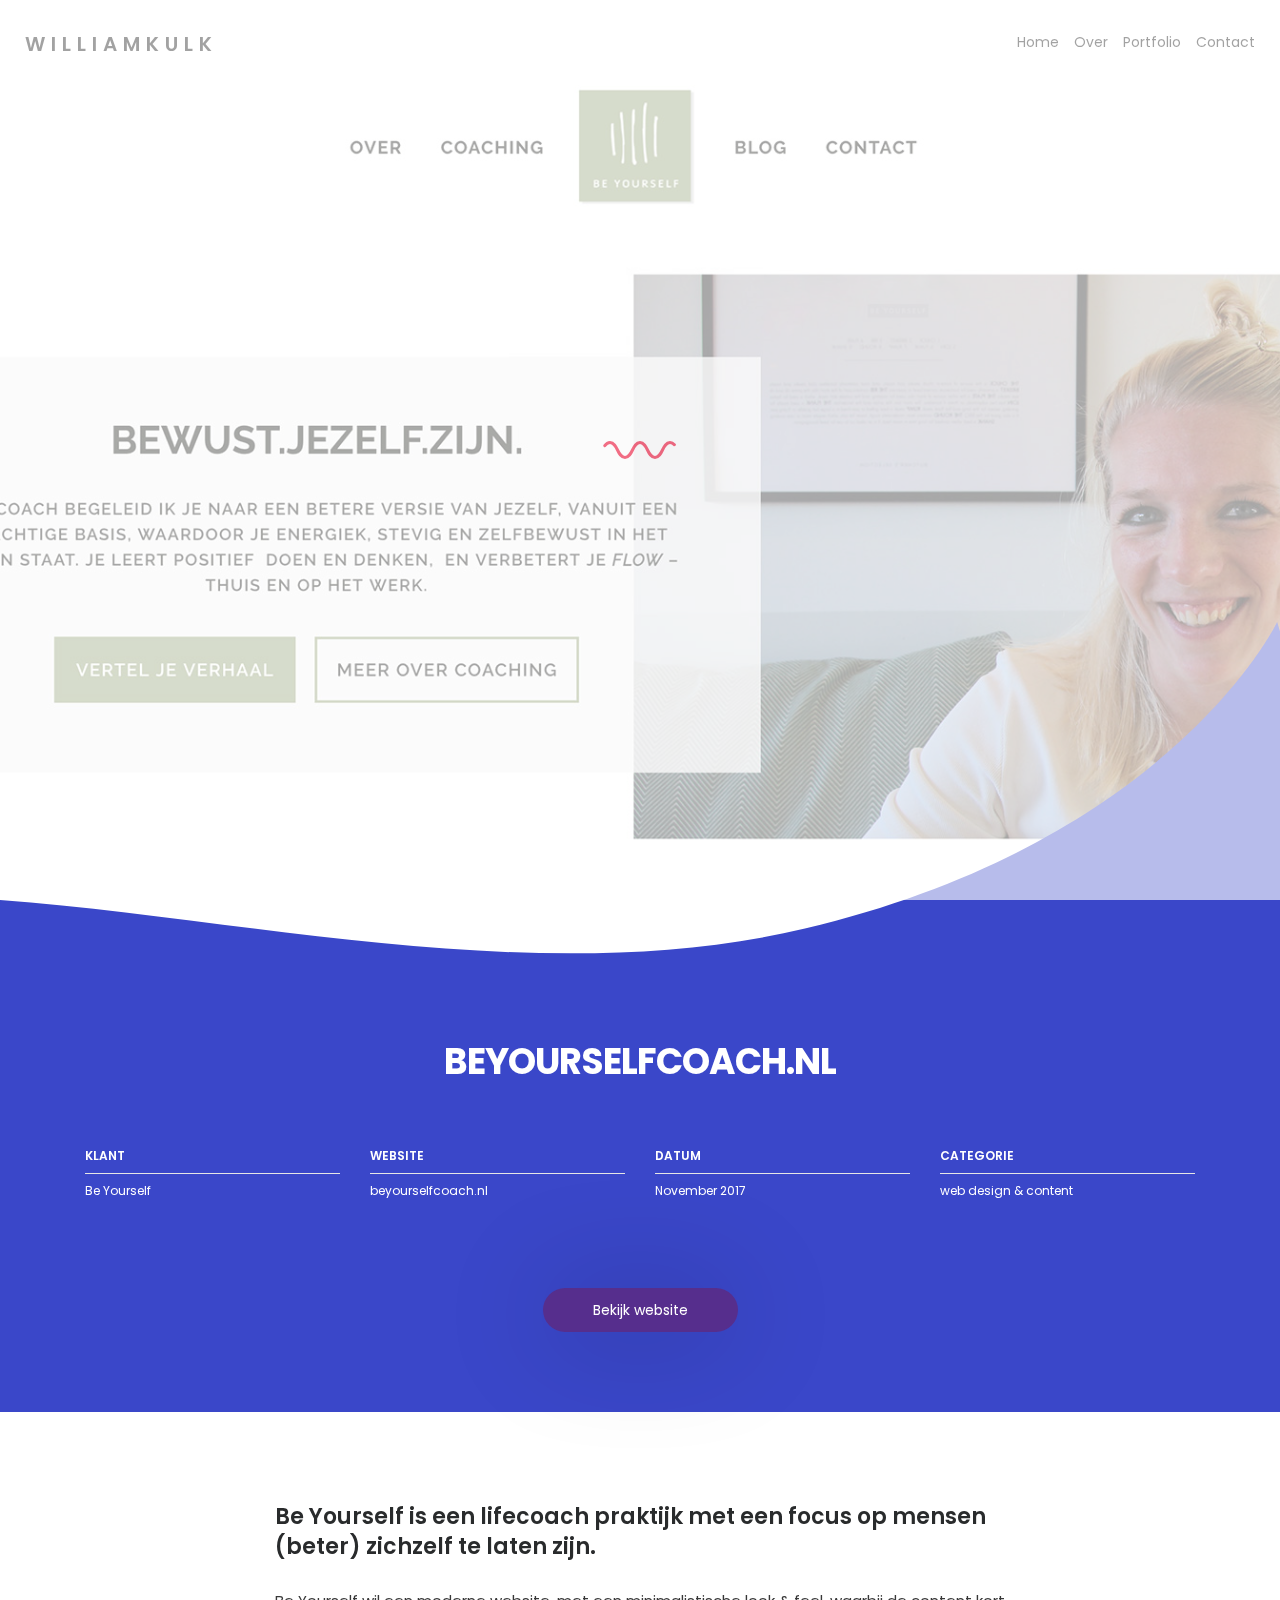
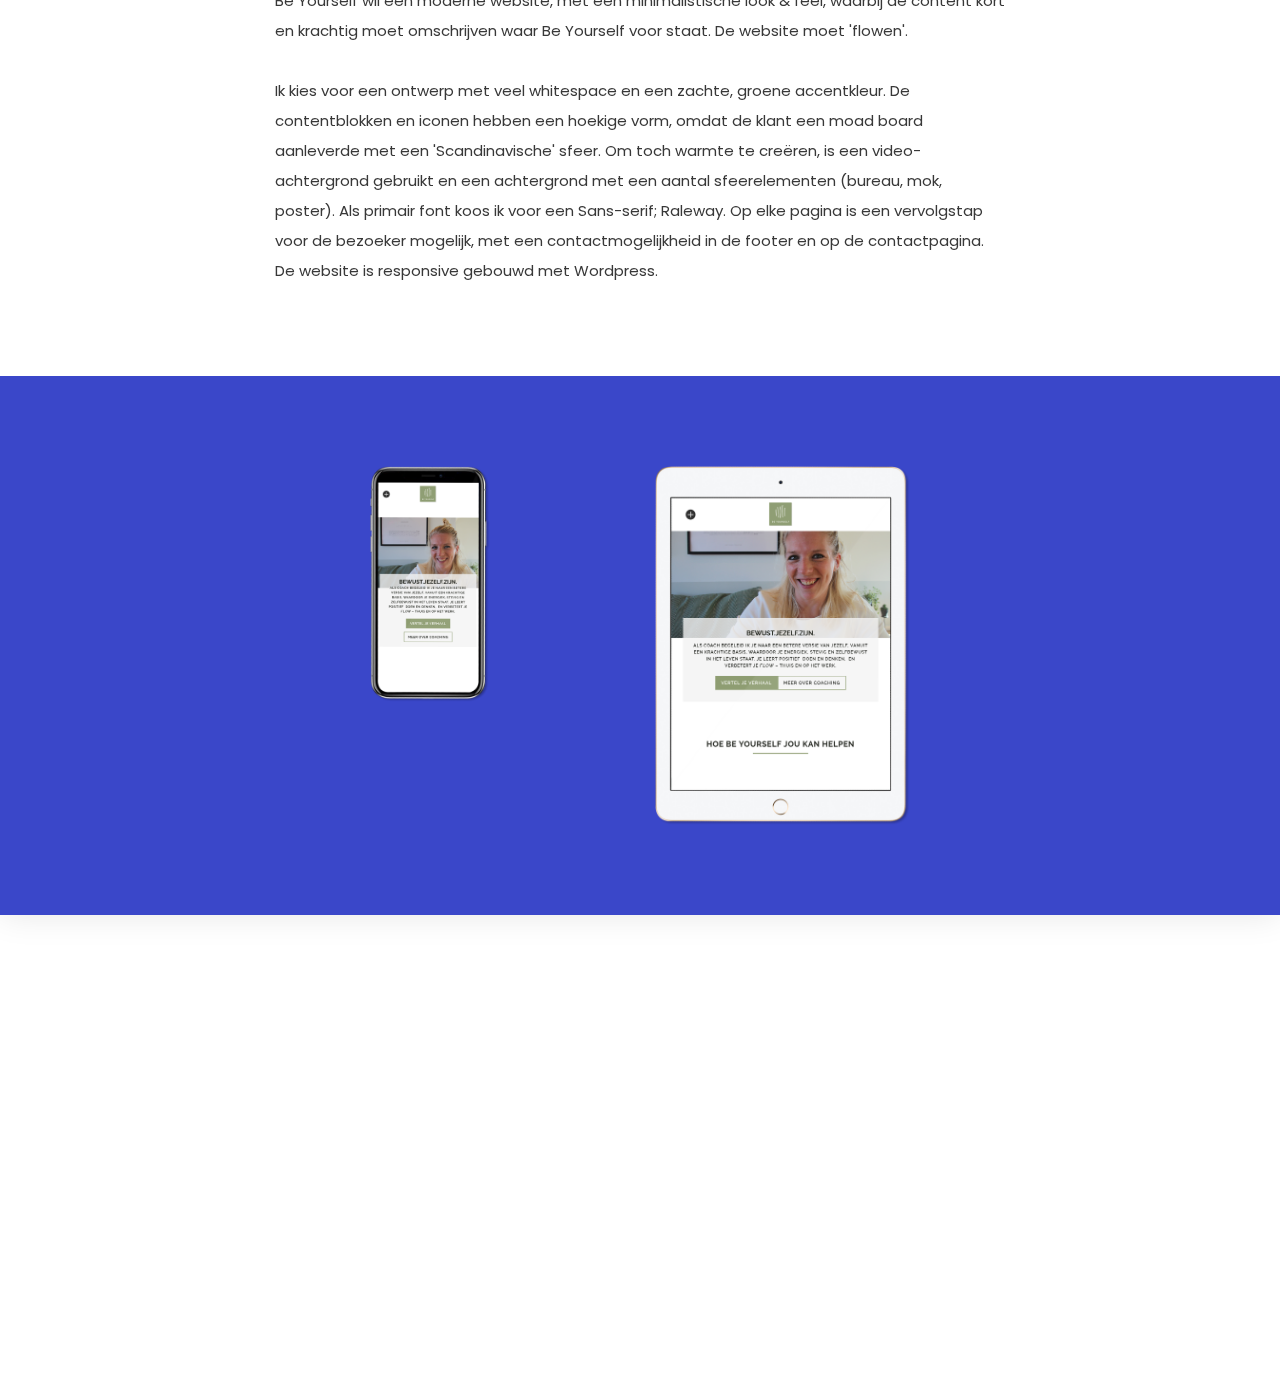
==== commit a8f124ac: "Adding and adjusting files, plus live push website" ====
--- a/portfolio_beyourselfcoach.html
+++ b/portfolio_beyourselfcoach.html
@@ -99,7 +99,7 @@
                 <li class="col" style="color: #fff;">KLANT<span>Be Yourself</span></li>
                 <li class="col" style="color: #fff;">WEBSITE<span>beyourselfcoach.nl</span></li>
                 <li class="col" style="color: #fff;">DATUM<span>November 2017</span></li>
-                <li class="col" style="color: #fff;">CATEGORIE<span>web design</span></li>
+                <li class="col" style="color: #fff;">CATEGORIE<span>web design & content</span></li>
             </ul>
             <div class="row justify-content-center top_90">
                 <div class="col-lg-4 text-center">
@@ -114,10 +114,10 @@
         <div class="container">
             <div class="row">
                 <div class="col-lg-8 offset-lg-2">
-                    <h2 class="title">He felt a slight itch up on his belly; pushed himself slowly up on his back towards the headboard</h2> <br>
-                    <p>He set my compass for me, a clever little device which will remain steadfastly fixed upon any given point on the surface of Barsoom, and bidding each other farewell we rose together and sped in the direction of the palace which lay in the route which I must take.
+                    <h2 class="title">Be Yourself is een lifecoach praktijk met een focus op mensen (beter) zichzelf te laten zijn.</h2> <br>
+                    <p>Be Yourself wil een moderne website, met een minimalistische look & feel, waarbij de content kort en krachtig moet omschrijven waar Be Yourself voor staat. De website moet 'flowen'.
                         <br> <br>
-        Gregor then turned to look out the window at the dull weather. Drops of rain could be heard hitting the pane, which made him feel quite sad. "How about if I sleep a little bit longer and forget all this nonsense", he thought, but that was something he was unable to do because he was used to sleeping on his right, and in his present state couldn't get into that position. However hard he threw himself onto his right, he always rolled back to where he was.</p>
+                    Ik kies voor een ontwerp met veel whitespace en een zachte, groene accentkleur. De contentblokken en iconen hebben een hoekige vorm, omdat de klant een moad board aanleverde met een 'Scandinavische' sfeer. Om toch warmte te creëren, is een video-achtergrond gebruikt en een achtergrond met een aantal sfeerelementen (bureau, mok, poster). Als primair font koos ik voor een Sans-serif; Raleway. Op elke pagina is een vervolgstap voor de bezoeker mogelijk, met een contactmogelijkheid in de footer en op de contactpagina. De website is responsive gebouwd met Wordpress.</p>
                 </div>
             </div>
         </div><!-- container end -->
--- a/css/style.css
+++ b/css/style.css
@@ -1,4 +1,4 @@
-/* --------------------------------- */
+ /* --------------------------------- */
 /* Css Styles                        */
 /* --------------------------------- */
 
@@ -20,19 +20,19 @@
 /*------------------------ 1 Body and Core Css ------------------------*/	
 
 .logo-text-alt {
-  letter-spacing: 0.5em;
+  letter-spacing: 0.3em;
   font-weight: 600;
   color: #000000;
 }
 
 .logo-text {
-  letter-spacing: 0.5em;
+  letter-spacing: 0.3em;
   font-weight: 600;
   color: #ffffff;
 }
 
 .logo-text-fixed {
-  letter-spacing: 0.5em;
+  letter-spacing: 0.3em;
   font-weight: 600;
   color: #000000;
 }
@@ -201,6 +201,10 @@
     margin-top: 90px;
 }
 
+.top_100{
+    margin-top: 100px;
+}
+
 .top_110{
     margin-top: 110px;
 }
@@ -406,7 +410,7 @@
     position: relative;
     float: right;
     cursor: pointer;
-    margin-top: 2px;
+    margin-top: 12px;
     display: none;
 }
 
@@ -415,7 +419,7 @@
     position: absolute;
     height: 3px;
     width: 100%;
-    background: #ffffff;
+    background: #000;
     transition: width ease 0.3s;
     -webkit-transition: width ease 0.3s;
 }
@@ -583,11 +587,12 @@
   	display: table-cell;
   	vertical-align: middle;
     text-align: center;
+    padding-top: 30px;
 }
 
 .home .home-content .title{
     color: #fff;
-    font-size: 90px;
+    font-size: 80px;
     font-weight: 800;
     line-height: 123px;
 }
@@ -614,7 +619,7 @@
 }
 
 .down-icon {
-    margin-top: 60px;
+    margin-top: 40px;
     width: 100px;
     height: 100px;
     display: inline-flex;
@@ -874,17 +879,16 @@
 
 /* About Type 3 */
 
-.about.type-3{
-
-}
-.about.type-3 .image {
-    padding-bottom: 70px;
+/* .about.type-3 .image {
+    padding-bottom: 50px;
     background: #f3f3f3;
     border-radius: 4px;
     -webkit-border-radius: 4px;
     -moz-border-radius: 4px;
      display: inline-table;
 }
+
+*/
 
 .about.type-3 .image img{
     width: 100%;
@@ -895,7 +899,7 @@
     box-shadow: 0 0 85px 0 rgba(0,0,0,.14);
     -webkit-box-shadow: 0 0 85px 0 rgba(0, 0, 0, 0.28);
     margin-top: -15%;
-    margin-left: calc(15% - 15px);
+    margin-left: calc(13% - 15px);
 }
 
 .about.type-3 .features .service:nth-child(1) i {
@@ -1267,7 +1271,7 @@
 }
 
 .portfolio-main.type-2.kraamzorgplokker{    
-    background: url(../images/beyourselfcoach-1900.jpg) center top;
+    background: url(../images/kraamzorgplokker-1900.jpg) center top;
     background-size: cover;
     max-width: 100%;
     position: relative;
@@ -1534,11 +1538,6 @@
         margin:0;
     }
 
-    .about.type-3 .image{
-        background: none;
-    }
-
-
 }
 
 
@@ -1554,10 +1553,6 @@
 
     .about.type-1.bottom_30{
         margin-bottom: 0;
-    }
-
-    .about.type-3 .image{
-        background: none;
     }
 
     .about.type-3 .section-title.bottom_30.top_30{
@@ -1611,6 +1606,26 @@
         font-size: 24px;
         line-height: 38px;
     }
+
+    .portfolio-main.type-2.hejij {
+      background: url(../images/hejij-1300.png) center top no-repeat;
+      background-size: 100%;
+  }
+
+    .portfolio-main.type-2.beyourselfcoach {
+      background: url(../images/beyourselfcoach-1300.png) center top no-repeat;
+      background-size: 100%;
+  }
+
+    .portfolio-main.type-2.sovidad {
+      background: url(../images/sovidad-1300.png) center top no-repeat;
+      background-size: 100%;
+  }
+
+    .portfolio-main.type-2.kraamzorgplokker {
+      background: url(../images/kraamzorgplokker-1300.png) center top no-repeat;
+      background-size: 100%;
+  }
 
 }
 
@@ -1698,8 +1713,8 @@
     }
 
     .portfolio-main.type-2 {
-      background: url(../images/works/single_05.png) bottom center no-repeat;
-      background-size: 210%;
+      background: url(../images/hejij-800.png) center top no-repeat;
+      background-size: 100%;
   }
 
   .port-title-three {
@@ -1837,18 +1852,38 @@
     padding: 31px;
 }
 
-}
-
-
-
-
-
-
-
-
-
-
-
-
-
-
+  .portfolio-main.type-2.hejij {
+      background: url(../images/hejij-800.png) center top no-repeat;
+      background-size: 100%;
+  }
+
+  .portfolio-main.type-2.beyourselfcoach {
+      background: url(../images/beyourselfcoach-800.png) center top no-repeat;
+      background-size: 100%;
+  }
+
+  .portfolio-main.type-2.sovidad {
+      background: url(../images/sovidad-800.png) center top no-repeat;
+      background-size: 100%;
+  }
+
+  .portfolio-main.type-2.kraamzorgplokker {
+      background: url(../images/kraamzorgplokker-800.png) center top no-repeat;
+      background-size: 100%;
+  }
+
+}
+
+
+
+
+
+
+
+
+
+
+
+
+
+
